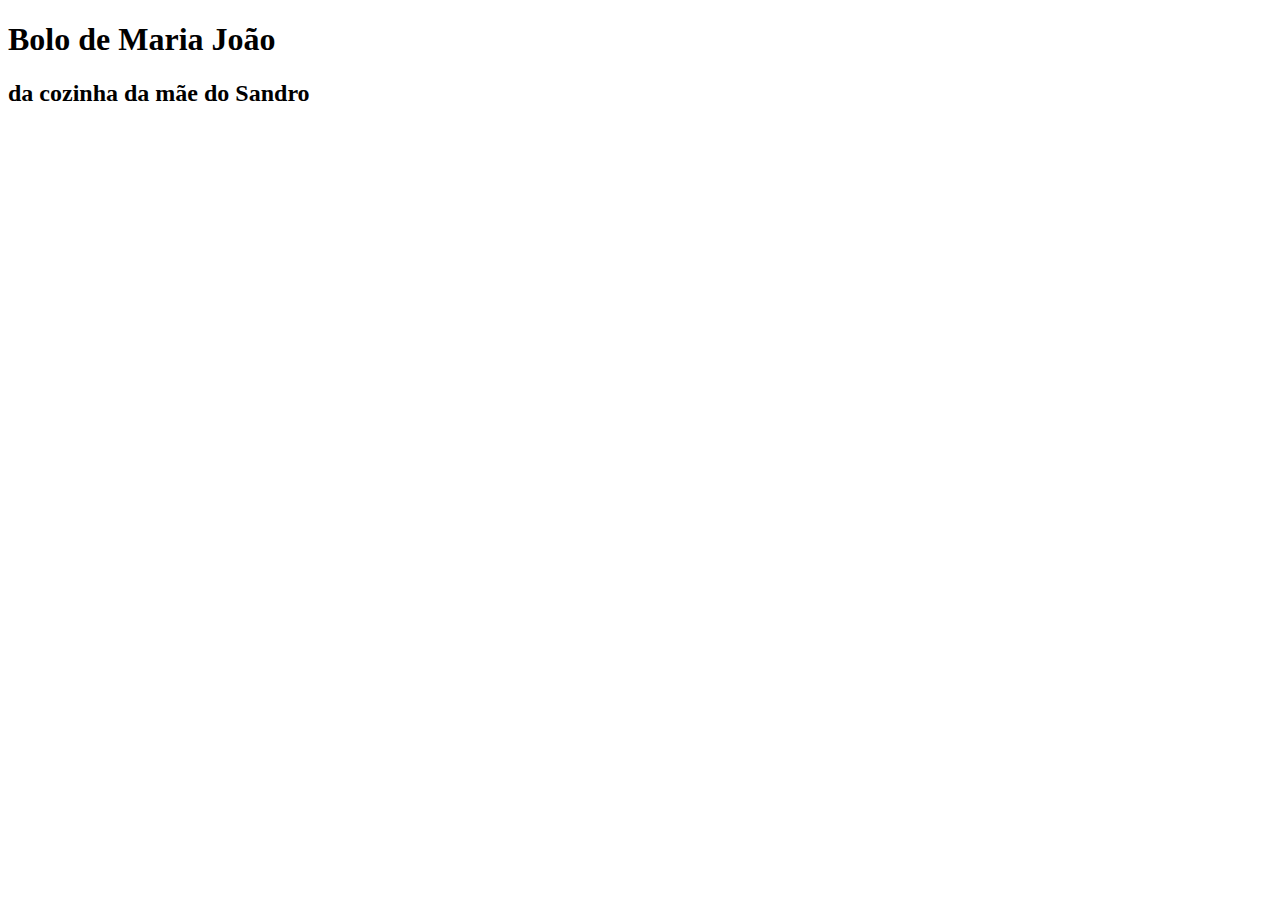
==== recipes/bolo-de-maria-joão.html @ 1034bdee "Second step alteration, creation of the bolo-de-maria-joão.html, liked to index.html" ====
<!DOCTYPE html>
<html lang="pt">
    <head>
        <meta charset="utf-8">
        <title>Aquele caderno de receitas</title>
    </head>
    
    <body>
        <h1>Bolo de Maria João</h1>
        <h2>da cozinha da mãe do Sandro</h2>
    </body>
</html>
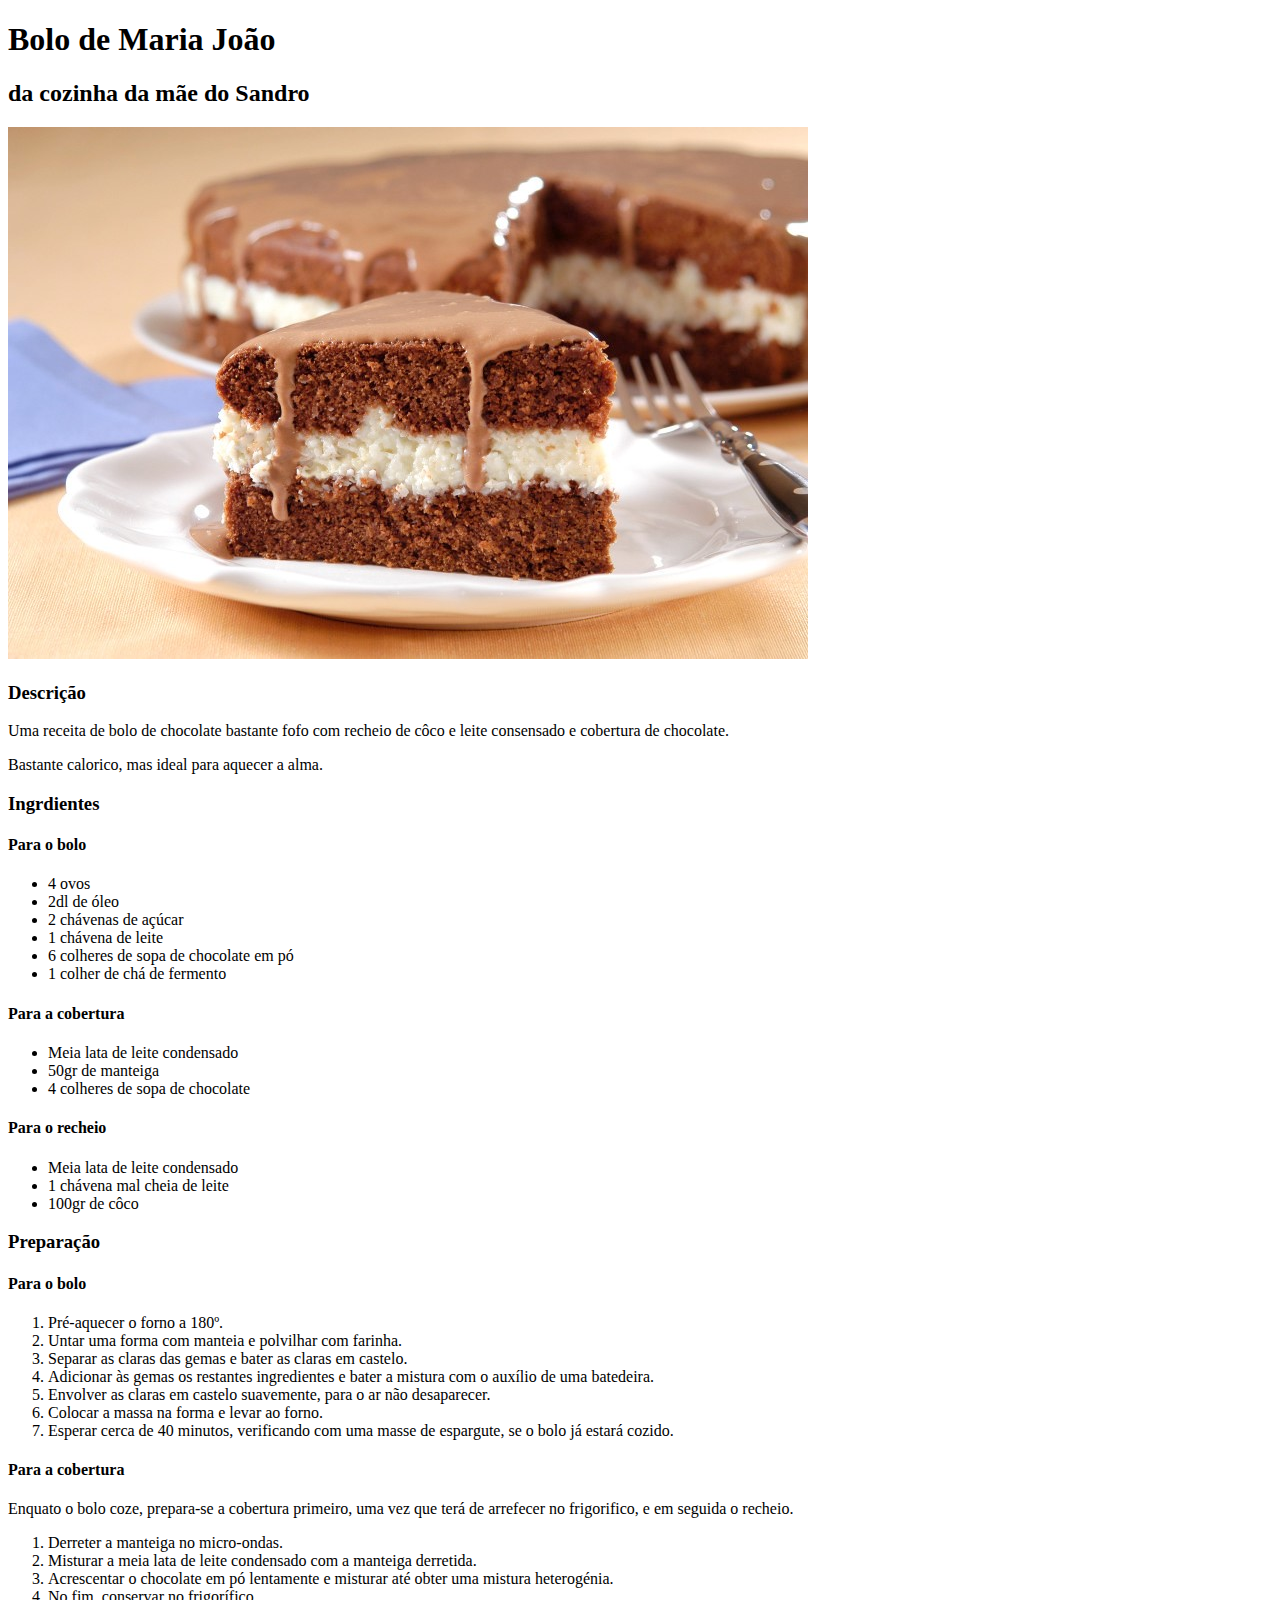
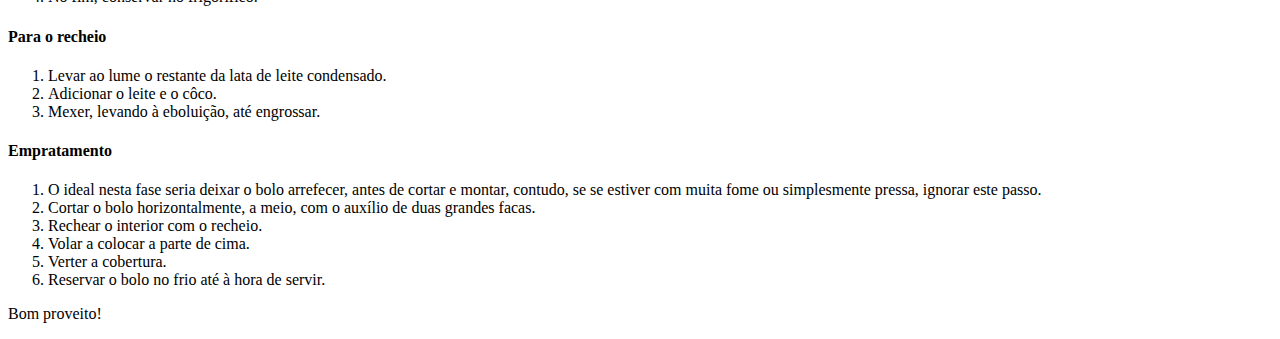
==== commit e7bf74dd: "Third fase write the recipe with a linked image on bolo-de-maria-joão.html" ====
--- a/recipes/bolo-de-maria-joão.html
+++ b/recipes/bolo-de-maria-joão.html
@@ -8,5 +8,66 @@
     <body>
         <h1>Bolo de Maria João</h1>
         <h2>da cozinha da mãe do Sandro</h2>
+        <img src="./images/bolo-de-maria-joão.jpg">
+        <h3>Descrição</h3>
+        <p>Uma receita de bolo de chocolate bastante fofo com recheio de côco e leite consensado e cobertura de chocolate.</p>
+        <p>Bastante calorico, mas ideal para aquecer a alma.</p> 
+        <h3>Ingrdientes</h3>
+        <h4>Para o bolo</h4>
+        <ul>
+            <li>4 ovos</li>
+            <li>2dl de óleo</li>
+            <li>2 chávenas de açúcar</li>
+            <li>1 chávena de leite</li>
+            <li>6 colheres de sopa de chocolate em pó</li>
+            <li>1 colher de chá de fermento</li>
+        </ul>
+        <h4>Para a cobertura</h4>
+            <ul>
+                <li>Meia lata de leite condensado</li>
+                <li>50gr de manteiga</li>
+                <li>4 colheres de sopa de chocolate</li>
+            </ul>
+        <h4>Para o recheio</h4>
+        <ul>
+            <li>Meia lata de leite condensado</li>
+            <li>1 chávena mal cheia de leite</li>
+            <li>100gr de côco</li>
+        </ul>
+        <h3>Preparação</h3>
+        <h4>Para o bolo</h4>
+            <ol>
+                <li>Pré-aquecer o forno a 180º.</li>
+                <li>Untar uma forma com manteia e polvilhar com farinha.</li>
+                <li>Separar as claras das gemas e bater as claras em castelo.</li>
+                <li>Adicionar às gemas os restantes ingredientes e bater a mistura com o auxílio de uma batedeira.</li>
+                <li>Envolver as claras em castelo suavemente, para o ar não desaparecer.</li>
+                <li>Colocar a massa na forma e levar ao forno.</li>
+                <li>Esperar cerca de 40 minutos, verificando com uma masse de espargute, se o bolo já estará cozido.</li>
+            </ol>
+        <h4>Para a cobertura</h4>
+        <p>Enquato o bolo coze, prepara-se a cobertura primeiro, uma vez que terá de arrefecer no frigorifico, e em seguida o recheio.</p>
+            <ol>
+                <li>Derreter a manteiga no micro-ondas.</li>
+                <li>Misturar a meia lata de leite condensado com a manteiga derretida.</li>
+                <li>Acrescentar o chocolate em pó lentamente e misturar até obter uma mistura heterogénia.</li>
+                <li>No fim, conservar no frigorífico.</li>
+            </ol>
+        <h4>Para o recheio</h4>
+            <ol>
+                <li>Levar ao lume o restante da lata de leite condensado.</li>
+                <li>Adicionar o leite e o côco.</li>
+                <li>Mexer, levando à eboluição, até engrossar.</li>
+            </ol>
+        <h4>Empratamento</h4>
+        <ol>
+            <li>O ideal nesta fase seria deixar o bolo arrefecer, antes de cortar e montar, contudo, se se estiver com muita fome ou simplesmente pressa, ignorar este passo.</li>
+            <li>Cortar o bolo horizontalmente, a meio, com o auxílio de duas grandes facas.</li>
+            <li>Rechear o interior com o recheio.</li>
+            <li>Volar a colocar a parte de cima.</li>
+            <li>Verter a cobertura.</li>
+            <li>Reservar o bolo no frio até à hora de servir.</li>
+        </ol>
+        <p>Bom proveito!</p>
     </body>
 </html>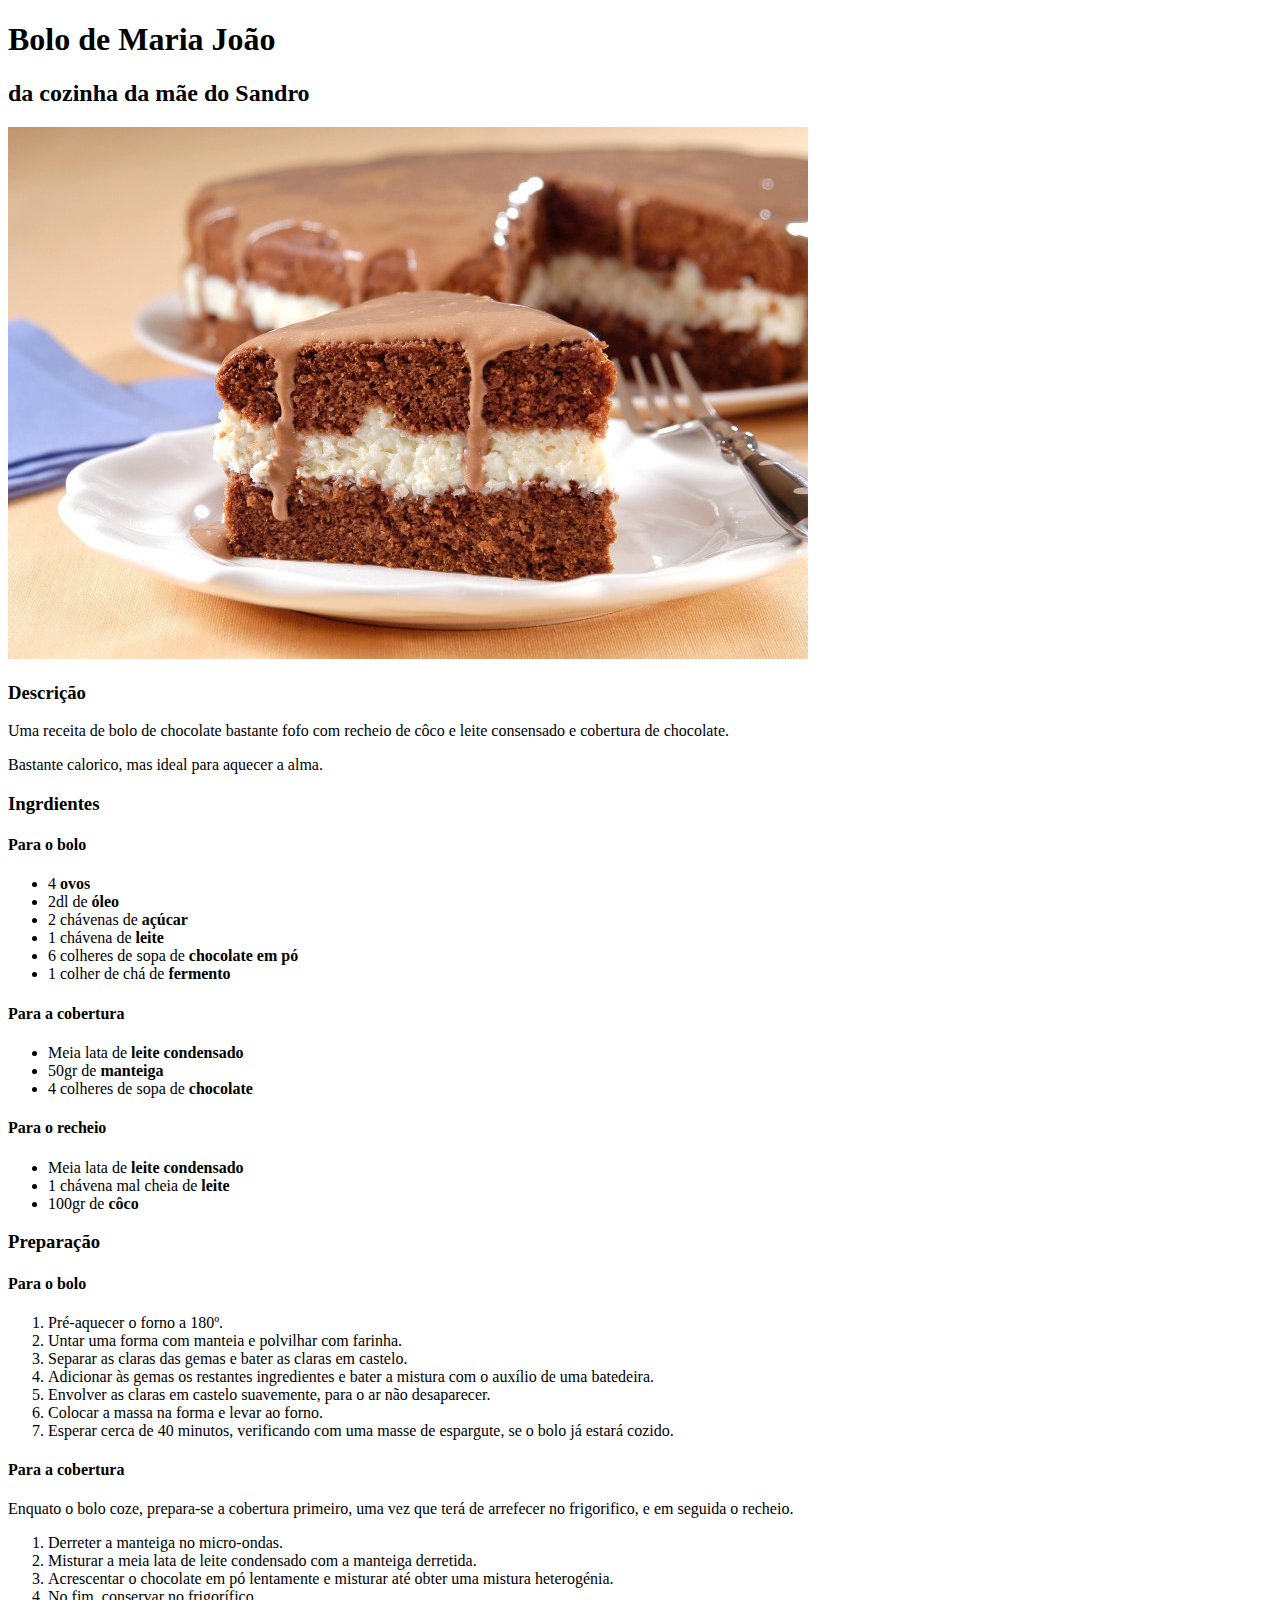
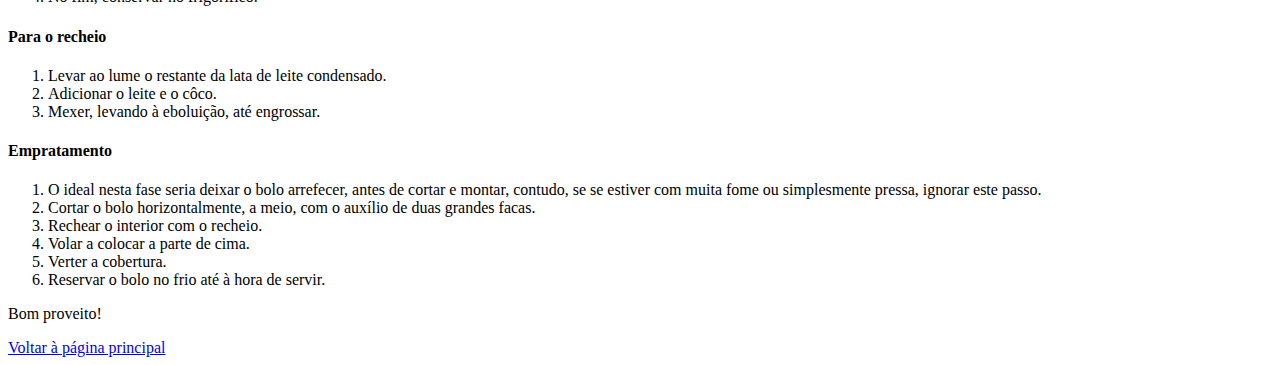
==== commit cadcb06a: "Fourth step creat two more recipes brigadeiro-de-nutella.html and churros-assados.html, and link the" ====
--- a/recipes/bolo-de-maria-joão.html
+++ b/recipes/bolo-de-maria-joão.html
@@ -8,32 +8,33 @@
     <body>
         <h1>Bolo de Maria João</h1>
         <h2>da cozinha da mãe do Sandro</h2>
-        <img src="./images/bolo-de-maria-joão.jpg">
+        <img src="./images/bolo-de-maria-joão.jpg" alt="Imagem do Bolo de Maria João">
         <h3>Descrição</h3>
         <p>Uma receita de bolo de chocolate bastante fofo com recheio de côco e leite consensado e cobertura de chocolate.</p>
         <p>Bastante calorico, mas ideal para aquecer a alma.</p> 
         <h3>Ingrdientes</h3>
         <h4>Para o bolo</h4>
         <ul>
-            <li>4 ovos</li>
-            <li>2dl de óleo</li>
-            <li>2 chávenas de açúcar</li>
-            <li>1 chávena de leite</li>
-            <li>6 colheres de sopa de chocolate em pó</li>
-            <li>1 colher de chá de fermento</li>
+            <li>4 <strong>ovos</strong></li>
+            <li>2dl de <strong>óleo</strong></li>
+            <li>2 chávenas de <strong>açúcar</strong></li>
+            <li>1 chávena de <strong>leite</strong></li>
+            <li>6 colheres de sopa de <strong>chocolate em pó</strong></li>
+            <li>1 colher de chá de <strong>fermento</strong></li>
         </ul>
         <h4>Para a cobertura</h4>
             <ul>
-                <li>Meia lata de leite condensado</li>
-                <li>50gr de manteiga</li>
-                <li>4 colheres de sopa de chocolate</li>
+                <li>Meia lata de <strong>leite condensado</strong></li>
+                <li>50gr de <strong>manteiga</strong></li>
+                <li>4 colheres de sopa de <strong>chocolate</strong></li>
             </ul>
         <h4>Para o recheio</h4>
         <ul>
-            <li>Meia lata de leite condensado</li>
-            <li>1 chávena mal cheia de leite</li>
-            <li>100gr de côco</li>
+            <li>Meia lata de <strong>leite condensado</strong></li>
+            <li>1 chávena mal cheia de <strong>leite</strong></li>
+            <li>100gr de <strong>côco</strong></li>
         </ul>
+        <!--Seperate the parts of the cake and put the ingredients in bold so the people know what to buy-->
         <h3>Preparação</h3>
         <h4>Para o bolo</h4>
             <ol>
@@ -69,5 +70,7 @@
             <li>Reservar o bolo no frio até à hora de servir.</li>
         </ol>
         <p>Bom proveito!</p>
+        <a href="../index.html">Voltar à página principal</a>
+        <!--Add a back in homepage button, so people can return to index without use de browser return button-->
     </body>
 </html>